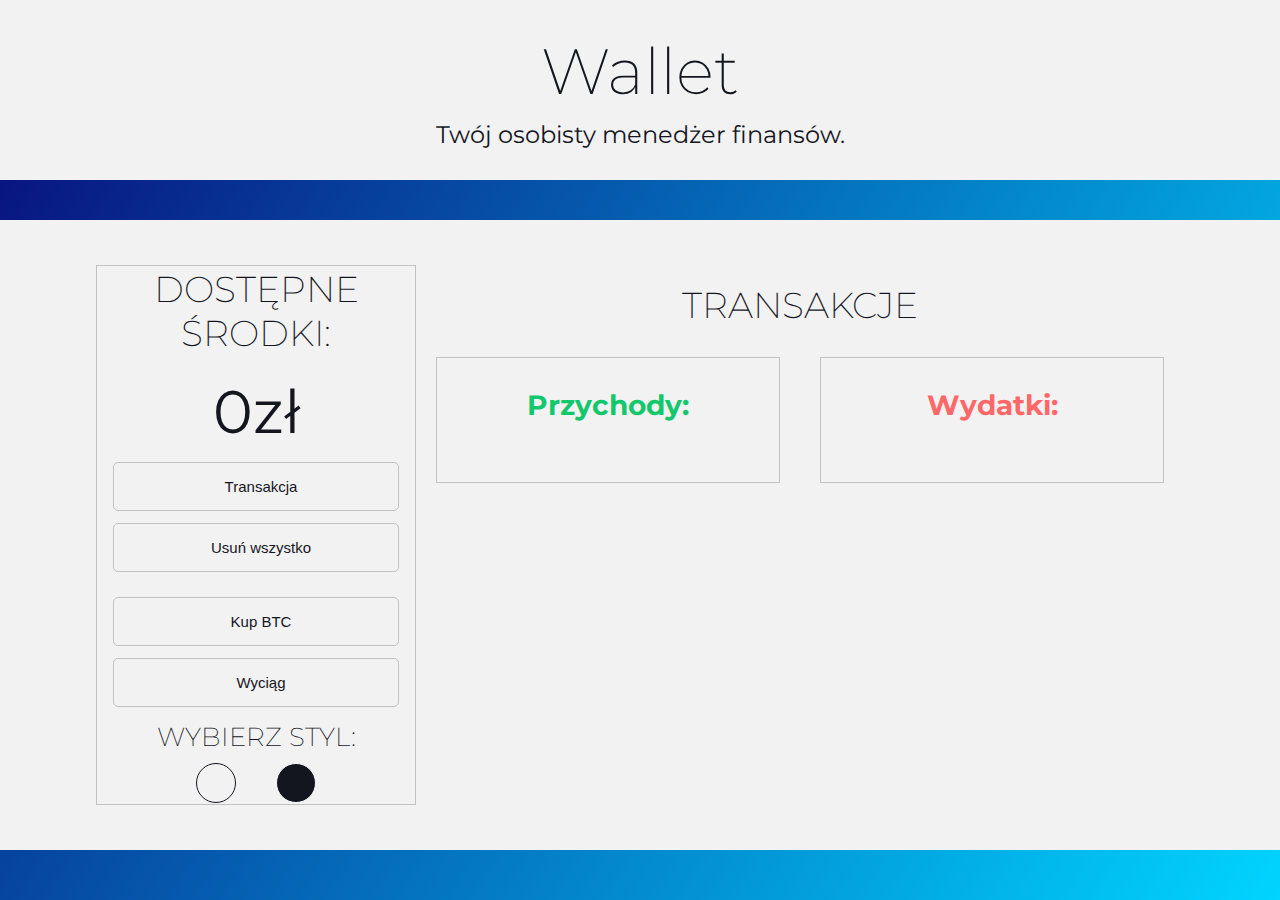
==== WalletApp/index.html @ 2d42ad9a "first commit" ====
<!DOCTYPE html>
<html lang="pl">

<head>
    <meta charset="UTF-8">
    <meta name="viewport" content="width=device-width, initial-scale=1.0">
    <title>Kalkulator wydatków</title>

    <link href="https://fonts.googleapis.com/css?family=Montserrat:200,400,700&display=swap&subset=latin-ext"
        rel="stylesheet">

    <link rel="stylesheet" href="style.css">
    <script src="https://kit.fontawesome.com/c916e8f31b.js" crossorigin="anonymous"></script>
</head>

<body>

    <header>
        <h1><i class="fas fa-wallet"></i> Wallet</h1>
        <p>Twój osobisty menedżer finansów.</p>
    </header>

    <main>
        <section class="options">
            <div class="debetBox hidden">
                <p>!!!</p>
                <img src="https://www.bocianpozyczki.pl/img/pk/pk-logo.png" alt="bocian logo">
            </div>
            <div>
                <h2 class="title">Dostępne środki:</h2>
                <p class="available-money">0zł</p>
            </div>
            <div class="controls top">
                <button class="add-transaction"><i class="fas fa-plus"></i>Transakcja</button>
                <button class="delete-all"><i class="far fa-trash-alt"></i>Usuń wszystko</button>

            </div>
            <div class="controls">
                <button class="change-money"><i class="fa-brands fa-btc"></i>Kup BTC</button>
                <button class="change-money"><i class="fa-solid fa-scroll"></i></i>Wyciąg</button>

            </div>
            <div class="style-selection">
                <h2 class="title-small">Wybierz styl:</h2>
                <div class="color-buttons">
                    <button class="light"></button>
                    <button class="dark"></button>
                </div>
            </div>
        </section>
        <section class="transactions">
            <h2 class="title">transakcje</h2>
            <div class="transaction-list">
                <div class="income-area">
                    <h3>Przychody:</h3>
                    <!-- <div class="transaction income" id="0">
                        <p class="transaction-name"><i class="fas fa-money-bill-wave" aria-hidden="true"></i> e</p>
                        <p class="transaction-amount">1 zł
                            <button class="delete" onclick="deleteTransaction(0)"><i class="fas fa-times"
                                    aria-hidden="true"></i></button>
                        </p>
                    </div>
                    <div class="transaction income" id="0">
                        <p class="transaction-name"><i class="fas fa-money-bill-wave" aria-hidden="true"></i> e</p>
                        <p class="transaction-amount">1 zł
                            <button class="delete" onclick="deleteTransaction(0)"><i class="fas fa-times"
                                    aria-hidden="true"></i></button>
                        </p>
                    </div>
                    <div class="transaction income" id="0">
                        <p class="transaction-name"><i class="fas fa-money-bill-wave" aria-hidden="true"></i> e</p>
                        <p class="transaction-amount">1 zł
                            <button class="delete" onclick="deleteTransaction(0)"><i class="fas fa-times"
                                    aria-hidden="true"></i></button>
                        </p>
                    </div>
                    <div class="transaction income" id="0">
                        <p class="transaction-name"><i class="fas fa-money-bill-wave" aria-hidden="true"></i> e</p>
                        <p class="transaction-amount">1 zł
                            <button class="delete" onclick="deleteTransaction(0)"><i class="fas fa-times"
                                    aria-hidden="true"></i></button>
                        </p>
                    </div>
                    <div class="transaction income" id="0">
                        <p class="transaction-name"><i class="fas fa-money-bill-wave" aria-hidden="true"></i> e</p>
                        <p class="transaction-amount">1 zł
                            <button class="delete" onclick="deleteTransaction(0)"><i class="fas fa-times"
                                    aria-hidden="true"></i></button>
                        </p>
                    </div>
                    <div class="transaction income" id="0">
                        <p class="transaction-name"><i class="fas fa-money-bill-wave" aria-hidden="true"></i> e</p>
                        <p class="transaction-amount">1 zł
                            <button class="delete" onclick="deleteTransaction(0)"><i class="fas fa-times"
                                    aria-hidden="true"></i></button>
                        </p>
                    </div>
                    <div class="transaction income" id="0">
                        <p class="transaction-name"><i class="fas fa-money-bill-wave" aria-hidden="true"></i> e</p>
                        <p class="transaction-amount">1 zł
                            <button class="delete" onclick="deleteTransaction(0)"><i class="fas fa-times"
                                    aria-hidden="true"></i></button>
                        </p>
                    </div>
                    <div class="transaction income" id="0">
                        <p class="transaction-name"><i class="fas fa-money-bill-wave" aria-hidden="true"></i> e</p>
                        <p class="transaction-amount">1 zł
                            <button class="delete" onclick="deleteTransaction(0)"><i class="fas fa-times"
                                    aria-hidden="true"></i></button>
                        </p>
                    </div>
                    <div class="transaction income" id="0">
                        <p class="transaction-name"><i class="fas fa-money-bill-wave" aria-hidden="true"></i> e</p>
                        <p class="transaction-amount">1 zł
                            <button class="delete" onclick="deleteTransaction(0)"><i class="fas fa-times"
                                    aria-hidden="true"></i></button>
                        </p>
                    </div>
                    <div class="transaction income" id="0">
                        <p class="transaction-name"><i class="fas fa-money-bill-wave" aria-hidden="true"></i> e</p>
                        <p class="transaction-amount">1 zł
                            <button class="delete" onclick="deleteTransaction(0)"><i class="fas fa-times"
                                    aria-hidden="true"></i></button>
                        </p>
                    </div>
                    <div class="transaction income" id="0">
                        <p class="transaction-name"><i class="fas fa-money-bill-wave" aria-hidden="true"></i> e</p>
                        <p class="transaction-amount">1 zł
                            <button class="delete" onclick="deleteTransaction(0)"><i class="fas fa-times"
                                    aria-hidden="true"></i></button>
                        </p>
                    </div>
                    <div class="transaction income" id="0">
                        <p class="transaction-name"><i class="fas fa-money-bill-wave" aria-hidden="true"></i> e</p>
                        <p class="transaction-amount">1 zł
                            <button class="delete" onclick="deleteTransaction(0)"><i class="fas fa-times"
                                    aria-hidden="true"></i></button>
                        </p>
                    </div>
                    <div class="transaction income" id="0">
                        <p class="transaction-name"><i class="fas fa-money-bill-wave" aria-hidden="true"></i> e</p>
                        <p class="transaction-amount">1 zł
                            <button class="delete" onclick="deleteTransaction(0)"><i class="fas fa-times"
                                    aria-hidden="true"></i></button>
                        </p>
                    </div>
                    <div class="transaction income" id="0">
                        <p class="transaction-name"><i class="fas fa-money-bill-wave" aria-hidden="true"></i> e</p>
                        <p class="transaction-amount">1 zł
                            <button class="delete" onclick="deleteTransaction(0)"><i class="fas fa-times"
                                    aria-hidden="true"></i></button>
                        </p>
                    </div>
                    <div class="transaction income" id="0">
                        <p class="transaction-name"><i class="fas fa-money-bill-wave" aria-hidden="true"></i> e</p>
                        <p class="transaction-amount">1 zł
                            <button class="delete" onclick="deleteTransaction(0)"><i class="fas fa-times"
                                    aria-hidden="true"></i></button>
                        </p>
                    </div>
                    <div class="transaction income" id="0">
                        <p class="transaction-name"><i class="fas fa-money-bill-wave" aria-hidden="true"></i> e</p>
                        <p class="transaction-amount">1 zł
                            <button class="delete" onclick="deleteTransaction(0)"><i class="fas fa-times"
                                    aria-hidden="true"></i></button>
                        </p>
                    </div>
                    <div class="transaction income" id="0">
                        <p class="transaction-name"><i class="fas fa-money-bill-wave" aria-hidden="true"></i> e</p>
                        <p class="transaction-amount">1 zł
                            <button class="delete" onclick="deleteTransaction(0)"><i class="fas fa-times"
                                    aria-hidden="true"></i></button>
                        </p>
                    </div> -->
                </div>
                <div class="expenses-area">
                    <h3>Wydatki:</h3>
                </div>
            </div>
        </section>


    </main>

    <div class="add-transaction-panel">
        <div class="panel">
            <h2 class="title">Dodaj nową transakcję</h2>
            <div class="desc">
                <label for="name">Nazwa:</label>
                <small>(podaj nazwę transakcji)</small>
            </div>
            <input type="text" id="name"></input>

            <div class="desc">
                <label for="amount">Kwota:</label>
                <small>(podaj kwotę transakcji, jeśli dodajesz wydatek, postaw znak minusa na początku kwoty) </small>
            </div>

            <input type="number" id="amount">

            <div class="desc">
                <label for="category">Wybierz kategorię:</label>
                <small>( [ + ] oznacza przychód, [ - ] oznacza wydatek)</small>

            </div>
            <select id="category" onchange="selectCategory()">
                <option value="none" selected disabled></option>
                <option value="income">[ + ] Przychód</option>
                <option value="shopping">[ - ] Zakupy</option>
                <option value="food">[ - ] Jedzenie</option>
                <option value="cinema">[ - ] Kino</option>
            </select>
            <div class="warning hidden">
                <h3>Uzupełnij wszystkie pola!</h3>

            </div>
            <div class="panel-buttons">
                <button class="save"><i class="fas fa-save"></i> Zapisz</button>
                <button class="cancel"><i class="far fa-window-close"></i> Anuluj</button>
            </div>
        </div>
    </div>


    <!-- <div class="add-transaction-panel">
        <h2 class="title">Wymień walutę</h2>
        <label for="name">Nazwa:</label>
        <small>(podaj nazwę transakcji)</small>
        <input type="text" id="name"></input>

        <label for="amount">Kwota:</label>
        <small>(podaj kwotę transakcji, jeśli dodajesz wydatek, postaw znak minusa na początku kwoty) </small>
        <input type="number" id="amount">

        <label for="category">Wybierz kategorię:</label>
        <small>( [ + ] oznacza przychód, [ - ] oznacza wydatek)</small>
        <select id="category" onchange="selectCategory()">
            <option value="none" selected disabled></option>
            <option value="income">[ + ] Przychód</option>
            <option value="shopping">[ - ] Zakupy</option>
            <option value="food">[ - ] Jedzenie</option>
            <option value="cinema">[ - ] Kino</option>
        </select>

        <div class="panel-buttons">
            <button class="save"><i class="fas fa-save"></i> Zapisz</button>
            <button class="cancel"><i class="far fa-window-close"></i> Anuluj</button>
        </div>
    </div> -->




    <script src="script.js"></script>
</body>

</html>
---- WalletApp/style.css ----
* {
	box-sizing: border-box;
	margin: 0;
	padding: 0;
}

:root {
	--first-color: #f3f2f2;
	--second-color: #14161f;
	--border-color: rgba(0, 0, 0, 0.2);
}

body {
	min-height: 100vh;
	font-family: "Montserrat", sans-serif;
	color: var(--second-color);
	background: rgb(2, 0, 36);
	background: linear-gradient(
		121deg,
		rgba(2, 0, 36, 1) 0%,
		rgba(9, 9, 121, 1) 0%,
		rgba(0, 212, 255, 1) 100%
	);
	padding-bottom: 2%;
}

header {
	display: flex;
	justify-content: center;
	align-items: center;
	flex-direction: column;
	margin-bottom: 40px;
	height: 20vh;
	background-color: var(--first-color);
}

header h1 {
	margin-bottom: 10px;
	font-size: 64px;
	font-weight: 200;
}

header p {
	font-size: 24px;
}

main {
	display: flex;
	justify-content: center;
	align-items: center;
	min-height: 70vh;
	background-color: var(--first-color);
}

h2.title {
	margin-bottom: 30px;
	text-align: center;
	text-transform: uppercase;
	font-size: 36px;
	font-weight: 200;
}

h2.title-small {
	margin-bottom: 10px;
	text-align: center;
	text-transform: uppercase;
	font-size: 26px;
	font-weight: 200;
}

.transactions {
	width: 60%;
	min-height: 60vh;
	padding: 2vh 0;
}

.transactions h3 {
	margin-bottom: 30px;
	font-size: 28px;
	text-align: center;
}

.transaction-list {
	display: flex;
}

.income-area,
.expenses-area {
	margin: 0 20px;
	padding: 30px;
	width: 50%;
	border: 1px solid var(--border-color);
}

.income-area h3,
.income-area .transaction-amount {
	color: rgb(19, 200, 108);
	font-weight: bold;
}

.expenses-area h3,
.expenses-area .transaction-amount {
	color: rgb(255, 104, 104);
	font-weight: bold;
}

.transaction {
	padding: 10px 0;
	display: flex;
	justify-content: space-between;
	border-bottom: 1px solid var(--border-color);
}

.transaction:last-child {
	border-bottom: none;
}

.transaction-name {
	font-size: 18px;
}

.transaction-name i {
	margin-right: 10px;
}

.delete {
	margin-left: 10px;
	background: none;
	border: none;
	font-size: 18px;
	color: var(--second-color);
	cursor: pointer;
	transition: transform 0.3s;
}

.delete:hover {
	transform: scale(0.8);
}

.debetBox {
	display: flex;
	flex-direction: column;
	justify-content: center;
	align-items: center;
	padding: 40px 0px;
}

.options {
	/* padding: 80px 40px; */
	width: 25%;
	height: 60vh;
	display: flex;
	flex-direction: column;
	align-items: center;
	justify-content: space-evenly;
	border: 1px solid var(--border-color);
}

.available-money {
	margin-top: -10px;
	text-align: center;
	font-size: 60px;
}

.controls {
	display: flex;
	justify-content: space-evenly;
	width: 100%;
}

.controls button {
	width: 40%;
	padding: 15px 10px;
	border: 1px solid var(--border-color);
	border-radius: 5px;
	color: var(--second-color);
	background: none;
	transition: color 0.3s, background-color 0.3s;
	font-size: 20px;
	cursor: pointer;
}

.controls button:hover {
	color: var(--first-color);
	background-color: var(--second-color);
}

.controls i {
	margin-right: 10px;
}

.style-selection {
	display: flex;
	flex-direction: column;
	align-items: center;
}

.color-buttons {
	width: 100%;
	display: flex;
	justify-content: space-evenly;
	align-items: center;
}

.color-buttons button {
	width: 40px;
	height: 40px;
	border-radius: 50%;
	cursor: pointer;
	transition: transform 0.3s;
}

.color-buttons button:hover {
	transform: scale(0.9);
}

.color-buttons .light {
	background: #f3f2f2;
	border: 1px solid #14161f;
}

.color-buttons .dark {
	background: #14161f;
	border: 1px solid #f9f9f9;
}

.add-transaction-panel {
	display: none;
	justify-content: center;
	align-items: center;
	flex-direction: column;
	position: absolute;
	top: 0;
	left: 0;
	color: #fff;
	background-image: linear-gradient(315deg, #4c4177 0%, #2a5470 74%);
	width: 100%;
	height: 100%;
}
.panel {
	width: 100%;
	height: 80%;
	display: flex;
	flex-direction: column;
	justify-content: space-evenly;
	align-items: center;
}

.desc {
	display: flex;
	justify-content: space-between;
	width: 50%;
	height: 30px;
}

.warning {
	width: 100%;
	text-align: center;
	font-size: 20px;
	color: #ff0000;
}

.add-transaction-panel h2.title {
	margin-bottom: 0;
}

.add-transaction-panel label {
	font-size: 26px;
}

.add-transaction-panel small {
	line-height: 30px;
	font-style: italic;
	color: #ddd;
}

.add-transaction-panel input,
.add-transaction-panel select {
	width: 50%;
}

.add-transaction-panel input,
.add-transaction-panel select,
.add-transaction-panel button {
	padding: 10px 20px;
	border: 1px solid black;
	border-radius: 5px;
}

.add-transaction-panel input,
.add-transaction-panel select,
.add-transaction-panel option {
	font-size: 18px;
}

.add-transaction-panel .panel-buttons {
	display: flex;
	justify-content: center;
	margin-top: 30px;
}

.add-transaction-panel button {
	margin: 0 30px;
	padding: 15px 40px;
	font-size: 18px;
	color: #fff;
	border: 1px solid #fff;
	background: none;
	cursor: pointer;
	transition: background-color 0.3s;
}

.add-transaction-panel button:hover {
	background-color: rgb(25, 27, 51);
}

.hidden {
	display: none;
}

.border-validation {
	border: 5px solid red;
}

@media (max-width: 1600px) {
	.controls button {
		padding: 15px 10px;
		font-size: 16px;
	}
}

@media (max-width: 1400px) {
	.controls,
	.top {
		flex-direction: column;
		justify-content: space-evenly;
		width: 90%;
		height: 25%;
	}
	.controls button {
		width: 100%;
		padding: 15px 8px;
		font-size: 15px;
	}
}

@media (max-width: 1000px) {
	.controls,
	.top {
		flex-direction: column;
		justify-content: space-evenly;
		width: 90%;
		height: 25%;
	}
}

@media (max-width: 960px) {
	main {
		display: flex;
		flex-direction: column;
	}
	.options {
		/* padding: 80px 40px; */
		width: 100%;
		height: 20vh;
		display: flex;
		flex-direction: row;
		align-items: center;
		justify-content: space-between;
		border: 0px solid var(--border-color);
	}
	.controls,
	.top {
		flex-direction: column;
		justify-content: center;
		width: 90%;
		height: 25%;
	}

	h2.title {
		padding: 0 25px;
		margin-bottom: 5px;
		text-align: center;
		text-transform: uppercase;
		font-size: 26px;
		font-weight: 200;
	}

	.available-money {
		margin-top: -10px;
		text-align: center;
		font-size: 50px;
	}

	h2.title-small {
		padding: 0 25px;
		text-align: center;
		text-transform: uppercase;
		font-size: 26px;
		font-weight: 200;
	}

	.transactions {
		width: 100%;
	}
}

@media (max-width: 700px) {
	.controls button {
		width: 100%;
		padding: 10px 8px;
		font-size: 13px;
	}
}

@media (max-width: 550px) {
	.controls,
	.top {
		flex-direction: column;
		justify-content: center;
		width: 90%;
		height: 25%;
	}
	.controls button {
		padding: 25px 8px;
		font-size: 12px;
	}
}

@media (max-width: 600px) {
	.controls button {
		padding: 12px 26px;
		font-size: 9px;
	}
}
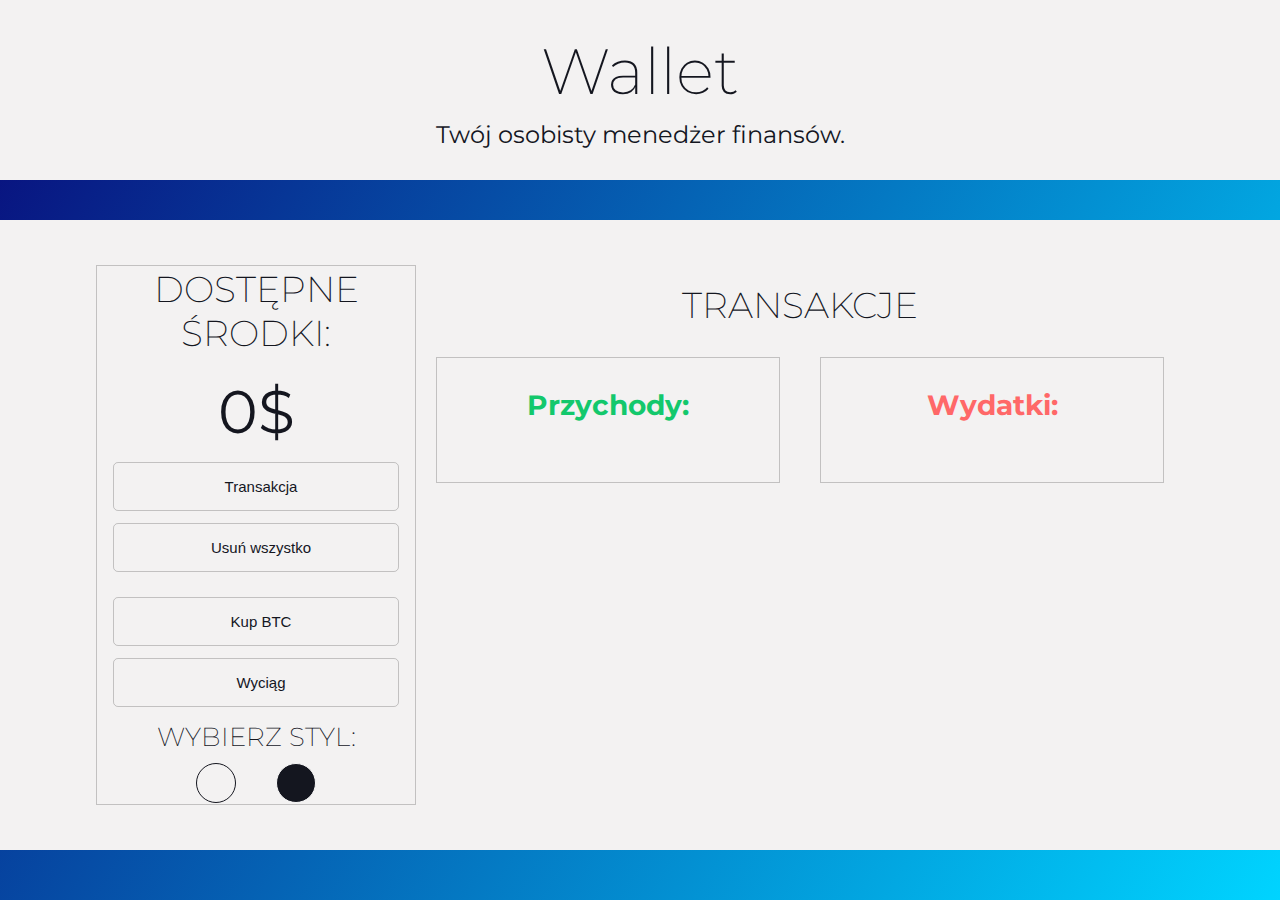
==== commit ae8cfee1: "fixed file export" ====
--- a/WalletApp/index.html
+++ b/WalletApp/index.html
@@ -4,7 +4,7 @@
 <head>
     <meta charset="UTF-8">
     <meta name="viewport" content="width=device-width, initial-scale=1.0">
-    <title>Kalkulator wydatków</title>
+    <title>Wallet App</title>
 
     <link href="https://fonts.googleapis.com/css?family=Montserrat:200,400,700&display=swap&subset=latin-ext"
         rel="stylesheet">
@@ -28,7 +28,7 @@
             </div>
             <div>
                 <h2 class="title">Dostępne środki:</h2>
-                <p class="available-money">0zł</p>
+                <p class="available-money">0$</p>
             </div>
             <div class="controls top">
                 <button class="add-transaction"><i class="fas fa-plus"></i>Transakcja</button>
@@ -37,7 +37,7 @@
             </div>
             <div class="controls">
                 <button class="change-money"><i class="fa-brands fa-btc"></i>Kup BTC</button>
-                <button class="change-money"><i class="fa-solid fa-scroll"></i></i>Wyciąg</button>
+                <button class="bill"><i class="fa-solid fa-scroll"></i></i>Wyciąg</button>
 
             </div>
             <div class="style-selection">
@@ -53,125 +53,7 @@
             <div class="transaction-list">
                 <div class="income-area">
                     <h3>Przychody:</h3>
-                    <!-- <div class="transaction income" id="0">
-                        <p class="transaction-name"><i class="fas fa-money-bill-wave" aria-hidden="true"></i> e</p>
-                        <p class="transaction-amount">1 zł
-                            <button class="delete" onclick="deleteTransaction(0)"><i class="fas fa-times"
-                                    aria-hidden="true"></i></button>
-                        </p>
-                    </div>
-                    <div class="transaction income" id="0">
-                        <p class="transaction-name"><i class="fas fa-money-bill-wave" aria-hidden="true"></i> e</p>
-                        <p class="transaction-amount">1 zł
-                            <button class="delete" onclick="deleteTransaction(0)"><i class="fas fa-times"
-                                    aria-hidden="true"></i></button>
-                        </p>
-                    </div>
-                    <div class="transaction income" id="0">
-                        <p class="transaction-name"><i class="fas fa-money-bill-wave" aria-hidden="true"></i> e</p>
-                        <p class="transaction-amount">1 zł
-                            <button class="delete" onclick="deleteTransaction(0)"><i class="fas fa-times"
-                                    aria-hidden="true"></i></button>
-                        </p>
-                    </div>
-                    <div class="transaction income" id="0">
-                        <p class="transaction-name"><i class="fas fa-money-bill-wave" aria-hidden="true"></i> e</p>
-                        <p class="transaction-amount">1 zł
-                            <button class="delete" onclick="deleteTransaction(0)"><i class="fas fa-times"
-                                    aria-hidden="true"></i></button>
-                        </p>
-                    </div>
-                    <div class="transaction income" id="0">
-                        <p class="transaction-name"><i class="fas fa-money-bill-wave" aria-hidden="true"></i> e</p>
-                        <p class="transaction-amount">1 zł
-                            <button class="delete" onclick="deleteTransaction(0)"><i class="fas fa-times"
-                                    aria-hidden="true"></i></button>
-                        </p>
-                    </div>
-                    <div class="transaction income" id="0">
-                        <p class="transaction-name"><i class="fas fa-money-bill-wave" aria-hidden="true"></i> e</p>
-                        <p class="transaction-amount">1 zł
-                            <button class="delete" onclick="deleteTransaction(0)"><i class="fas fa-times"
-                                    aria-hidden="true"></i></button>
-                        </p>
-                    </div>
-                    <div class="transaction income" id="0">
-                        <p class="transaction-name"><i class="fas fa-money-bill-wave" aria-hidden="true"></i> e</p>
-                        <p class="transaction-amount">1 zł
-                            <button class="delete" onclick="deleteTransaction(0)"><i class="fas fa-times"
-                                    aria-hidden="true"></i></button>
-                        </p>
-                    </div>
-                    <div class="transaction income" id="0">
-                        <p class="transaction-name"><i class="fas fa-money-bill-wave" aria-hidden="true"></i> e</p>
-                        <p class="transaction-amount">1 zł
-                            <button class="delete" onclick="deleteTransaction(0)"><i class="fas fa-times"
-                                    aria-hidden="true"></i></button>
-                        </p>
-                    </div>
-                    <div class="transaction income" id="0">
-                        <p class="transaction-name"><i class="fas fa-money-bill-wave" aria-hidden="true"></i> e</p>
-                        <p class="transaction-amount">1 zł
-                            <button class="delete" onclick="deleteTransaction(0)"><i class="fas fa-times"
-                                    aria-hidden="true"></i></button>
-                        </p>
-                    </div>
-                    <div class="transaction income" id="0">
-                        <p class="transaction-name"><i class="fas fa-money-bill-wave" aria-hidden="true"></i> e</p>
-                        <p class="transaction-amount">1 zł
-                            <button class="delete" onclick="deleteTransaction(0)"><i class="fas fa-times"
-                                    aria-hidden="true"></i></button>
-                        </p>
-                    </div>
-                    <div class="transaction income" id="0">
-                        <p class="transaction-name"><i class="fas fa-money-bill-wave" aria-hidden="true"></i> e</p>
-                        <p class="transaction-amount">1 zł
-                            <button class="delete" onclick="deleteTransaction(0)"><i class="fas fa-times"
-                                    aria-hidden="true"></i></button>
-                        </p>
-                    </div>
-                    <div class="transaction income" id="0">
-                        <p class="transaction-name"><i class="fas fa-money-bill-wave" aria-hidden="true"></i> e</p>
-                        <p class="transaction-amount">1 zł
-                            <button class="delete" onclick="deleteTransaction(0)"><i class="fas fa-times"
-                                    aria-hidden="true"></i></button>
-                        </p>
-                    </div>
-                    <div class="transaction income" id="0">
-                        <p class="transaction-name"><i class="fas fa-money-bill-wave" aria-hidden="true"></i> e</p>
-                        <p class="transaction-amount">1 zł
-                            <button class="delete" onclick="deleteTransaction(0)"><i class="fas fa-times"
-                                    aria-hidden="true"></i></button>
-                        </p>
-                    </div>
-                    <div class="transaction income" id="0">
-                        <p class="transaction-name"><i class="fas fa-money-bill-wave" aria-hidden="true"></i> e</p>
-                        <p class="transaction-amount">1 zł
-                            <button class="delete" onclick="deleteTransaction(0)"><i class="fas fa-times"
-                                    aria-hidden="true"></i></button>
-                        </p>
-                    </div>
-                    <div class="transaction income" id="0">
-                        <p class="transaction-name"><i class="fas fa-money-bill-wave" aria-hidden="true"></i> e</p>
-                        <p class="transaction-amount">1 zł
-                            <button class="delete" onclick="deleteTransaction(0)"><i class="fas fa-times"
-                                    aria-hidden="true"></i></button>
-                        </p>
-                    </div>
-                    <div class="transaction income" id="0">
-                        <p class="transaction-name"><i class="fas fa-money-bill-wave" aria-hidden="true"></i> e</p>
-                        <p class="transaction-amount">1 zł
-                            <button class="delete" onclick="deleteTransaction(0)"><i class="fas fa-times"
-                                    aria-hidden="true"></i></button>
-                        </p>
-                    </div>
-                    <div class="transaction income" id="0">
-                        <p class="transaction-name"><i class="fas fa-money-bill-wave" aria-hidden="true"></i> e</p>
-                        <p class="transaction-amount">1 zł
-                            <button class="delete" onclick="deleteTransaction(0)"><i class="fas fa-times"
-                                    aria-hidden="true"></i></button>
-                        </p>
-                    </div> -->
+
                 </div>
                 <div class="expenses-area">
                     <h3>Wydatki:</h3>
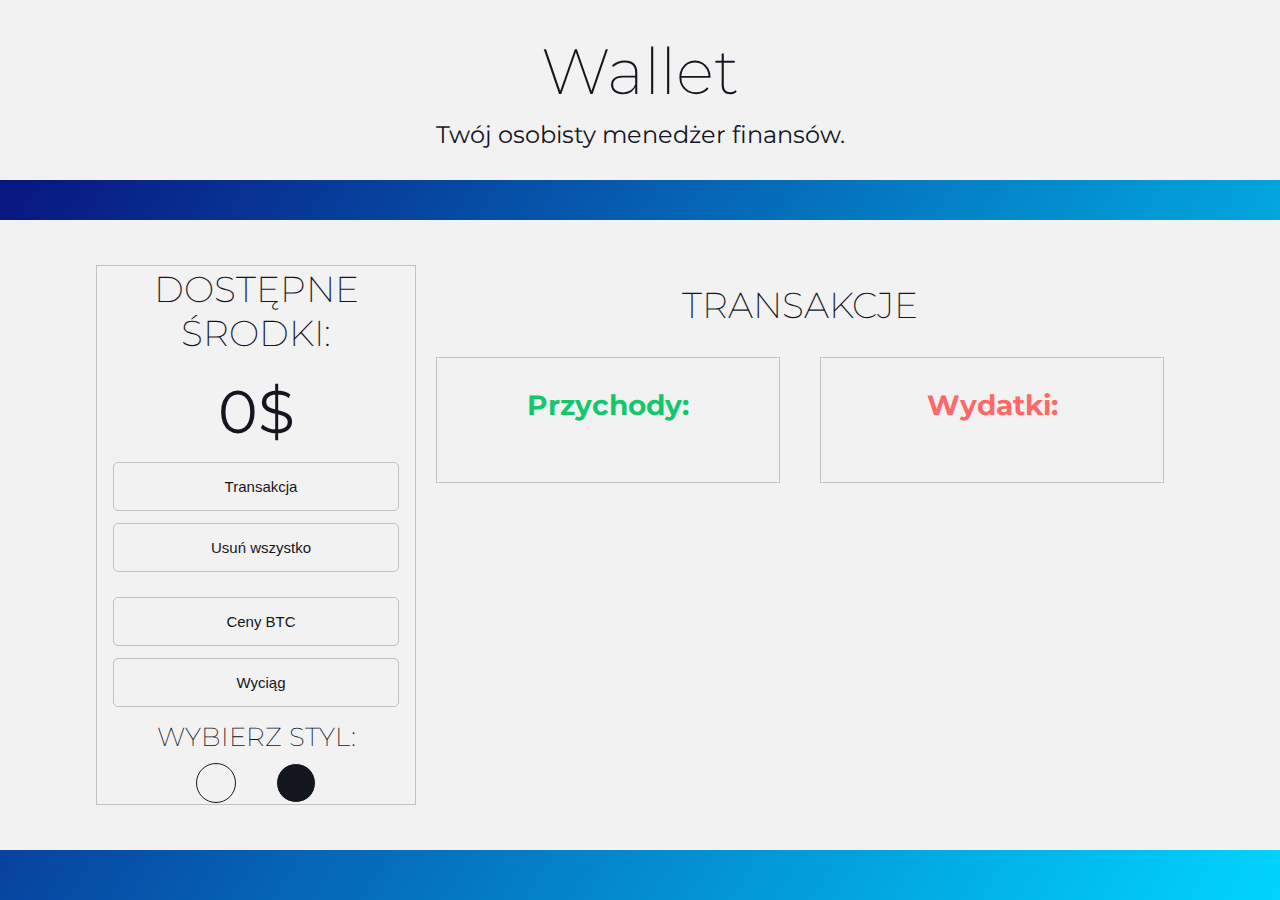
==== commit 22a9ba78: "Added BTC info" ====
--- a/WalletApp/index.html
+++ b/WalletApp/index.html
@@ -36,7 +36,7 @@
 
             </div>
             <div class="controls">
-                <button class="change-money"><i class="fa-brands fa-btc"></i>Kup BTC</button>
+                <button class="btc-btn"><i class="fa-brands fa-btc"></i>Ceny BTC</button>
                 <button class="bill"><i class="fa-solid fa-scroll"></i></i>Wyciąg</button>
 
             </div>
@@ -64,6 +64,7 @@
 
     </main>
 
+    <!-- Transactions -->
     <div class="add-transaction-panel">
         <div class="panel">
             <h2 class="title">Dodaj nową transakcję</h2>
@@ -98,37 +99,38 @@
             </div>
             <div class="panel-buttons">
                 <button class="save"><i class="fas fa-save"></i> Zapisz</button>
-                <button class="cancel"><i class="far fa-window-close"></i> Anuluj</button>
+                <button class="cancel" order="0"><i class="far fa-window-close"></i> Anuluj</button>
+            </div>
+        </div>
+    </div>
+
+    <!-- BTC -->
+    <div class="add-transaction-panel">
+        <div class="panel-btc">
+            <h2 class="title">BTC</h2>
+            <div class="desc">
+                <div class="usd"><i class="fa-brands fa-btc"></i><i class="fa-solid fa-slash"></i><i
+                        class="fa-solid fa-dollar-sign"></i></div>
+                <div class="usd-btc"><i class="fa-solid fa-dollar-sign"></i></div>
+            </div>
+
+            <div class="desc">
+                <div class="gbp"><i class="fa-brands fa-btc"></i><i class="fa-solid fa-slash"></i><i
+                        class="fa-solid fa-sterling-sign"></i></div>
+                <div class="gbp-btc"><i class="fa-solid fa-sterling-sign"></i></div>
+            </div>
+            <div class="desc">
+                <div class="eur"><i class="fa-brands fa-btc"></i><i class="fa-solid fa-slash"></i><i
+                        class="fa-solid fa-euro-sign"></i></div>
+                <div class="eur-btc"><i class="fa-solid fa-euro-sign"></i></div>
+            </div>
+            <div class="panel-buttons">
+                <button class="cancel" order="1"><i class="far fa-window-close"></i> Powrót</button>
             </div>
         </div>
     </div>
 
 
-    <!-- <div class="add-transaction-panel">
-        <h2 class="title">Wymień walutę</h2>
-        <label for="name">Nazwa:</label>
-        <small>(podaj nazwę transakcji)</small>
-        <input type="text" id="name"></input>
-
-        <label for="amount">Kwota:</label>
-        <small>(podaj kwotę transakcji, jeśli dodajesz wydatek, postaw znak minusa na początku kwoty) </small>
-        <input type="number" id="amount">
-
-        <label for="category">Wybierz kategorię:</label>
-        <small>( [ + ] oznacza przychód, [ - ] oznacza wydatek)</small>
-        <select id="category" onchange="selectCategory()">
-            <option value="none" selected disabled></option>
-            <option value="income">[ + ] Przychód</option>
-            <option value="shopping">[ - ] Zakupy</option>
-            <option value="food">[ - ] Jedzenie</option>
-            <option value="cinema">[ - ] Kino</option>
-        </select>
-
-        <div class="panel-buttons">
-            <button class="save"><i class="fas fa-save"></i> Zapisz</button>
-            <button class="cancel"><i class="far fa-window-close"></i> Anuluj</button>
-        </div>
-    </div> -->
 
 
 
--- a/WalletApp/style.css
+++ b/WalletApp/style.css
@@ -246,6 +246,15 @@
 	align-items: center;
 }
 
+.panel-btc {
+	width: 50%;
+	height: 80%;
+	display: flex;
+	flex-direction: column;
+	justify-content: space-evenly;
+	align-items: center;
+}
+
 .desc {
 	display: flex;
 	justify-content: space-between;
